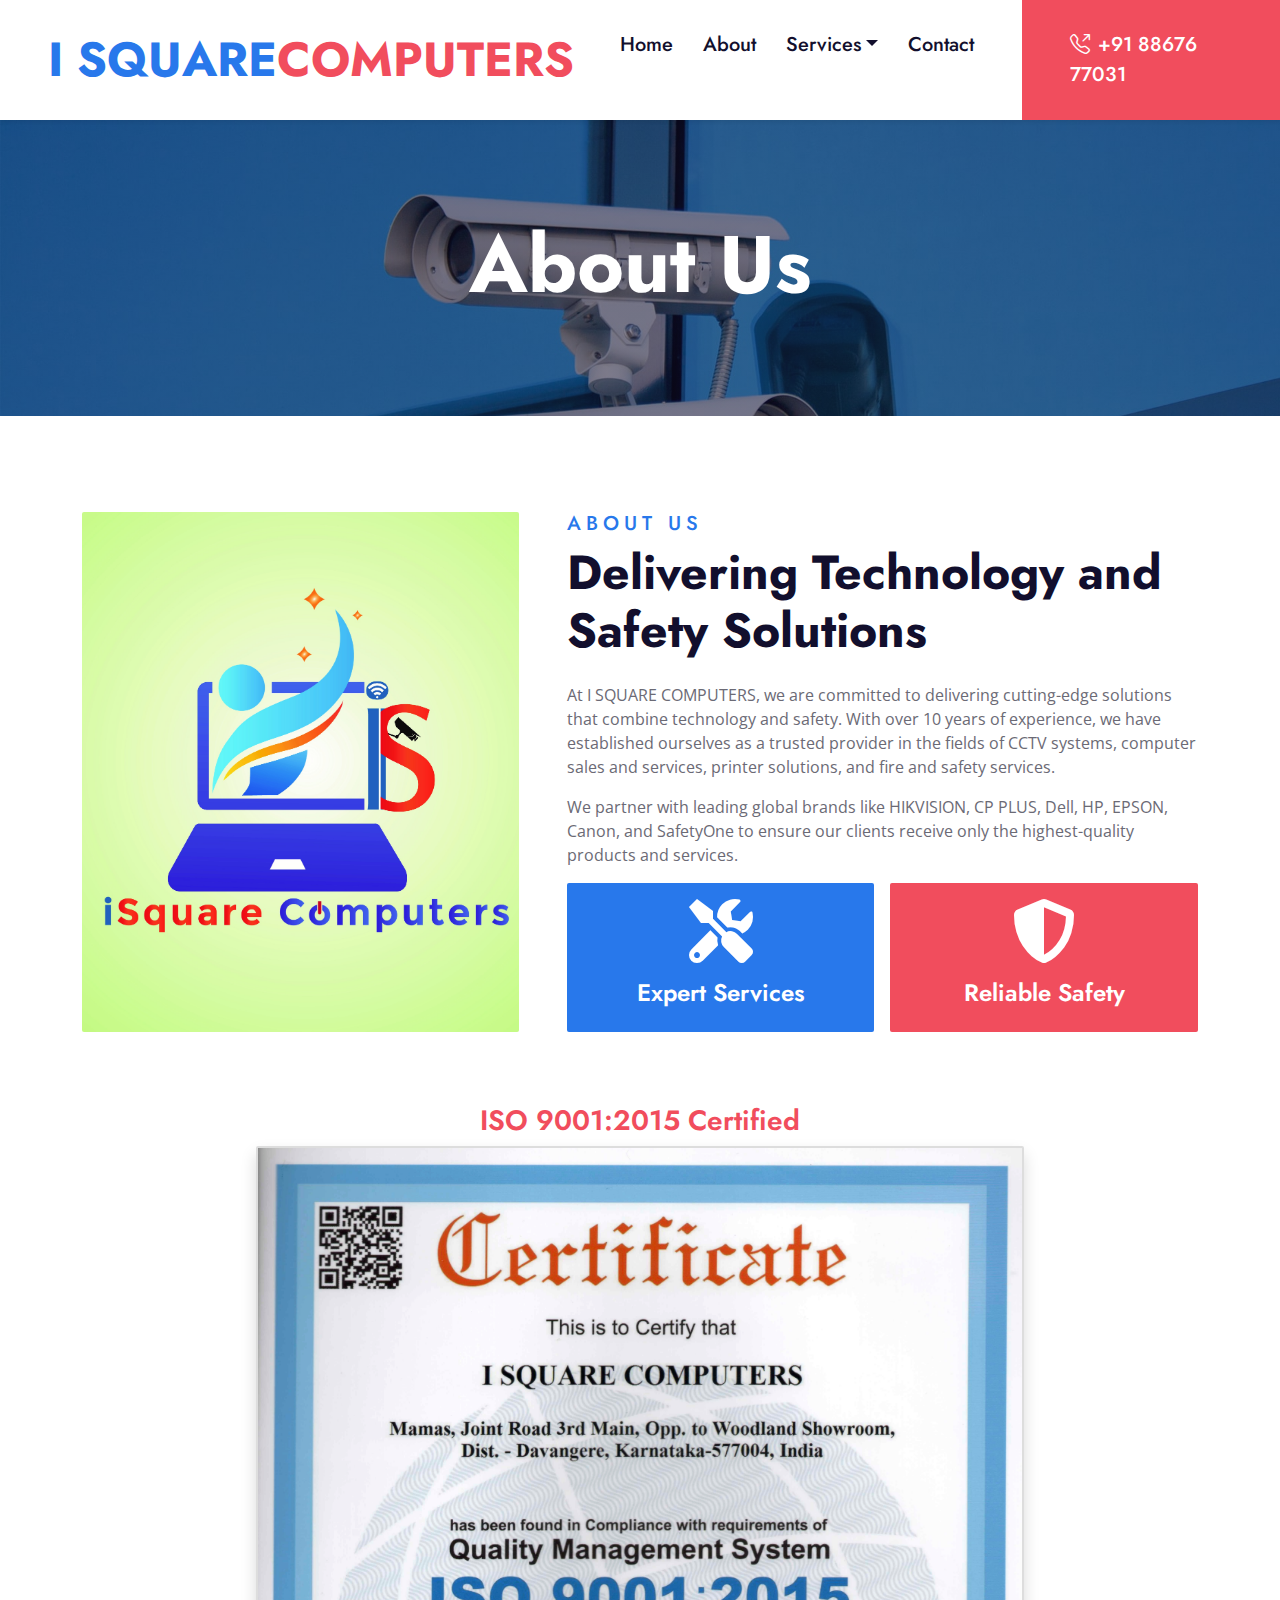
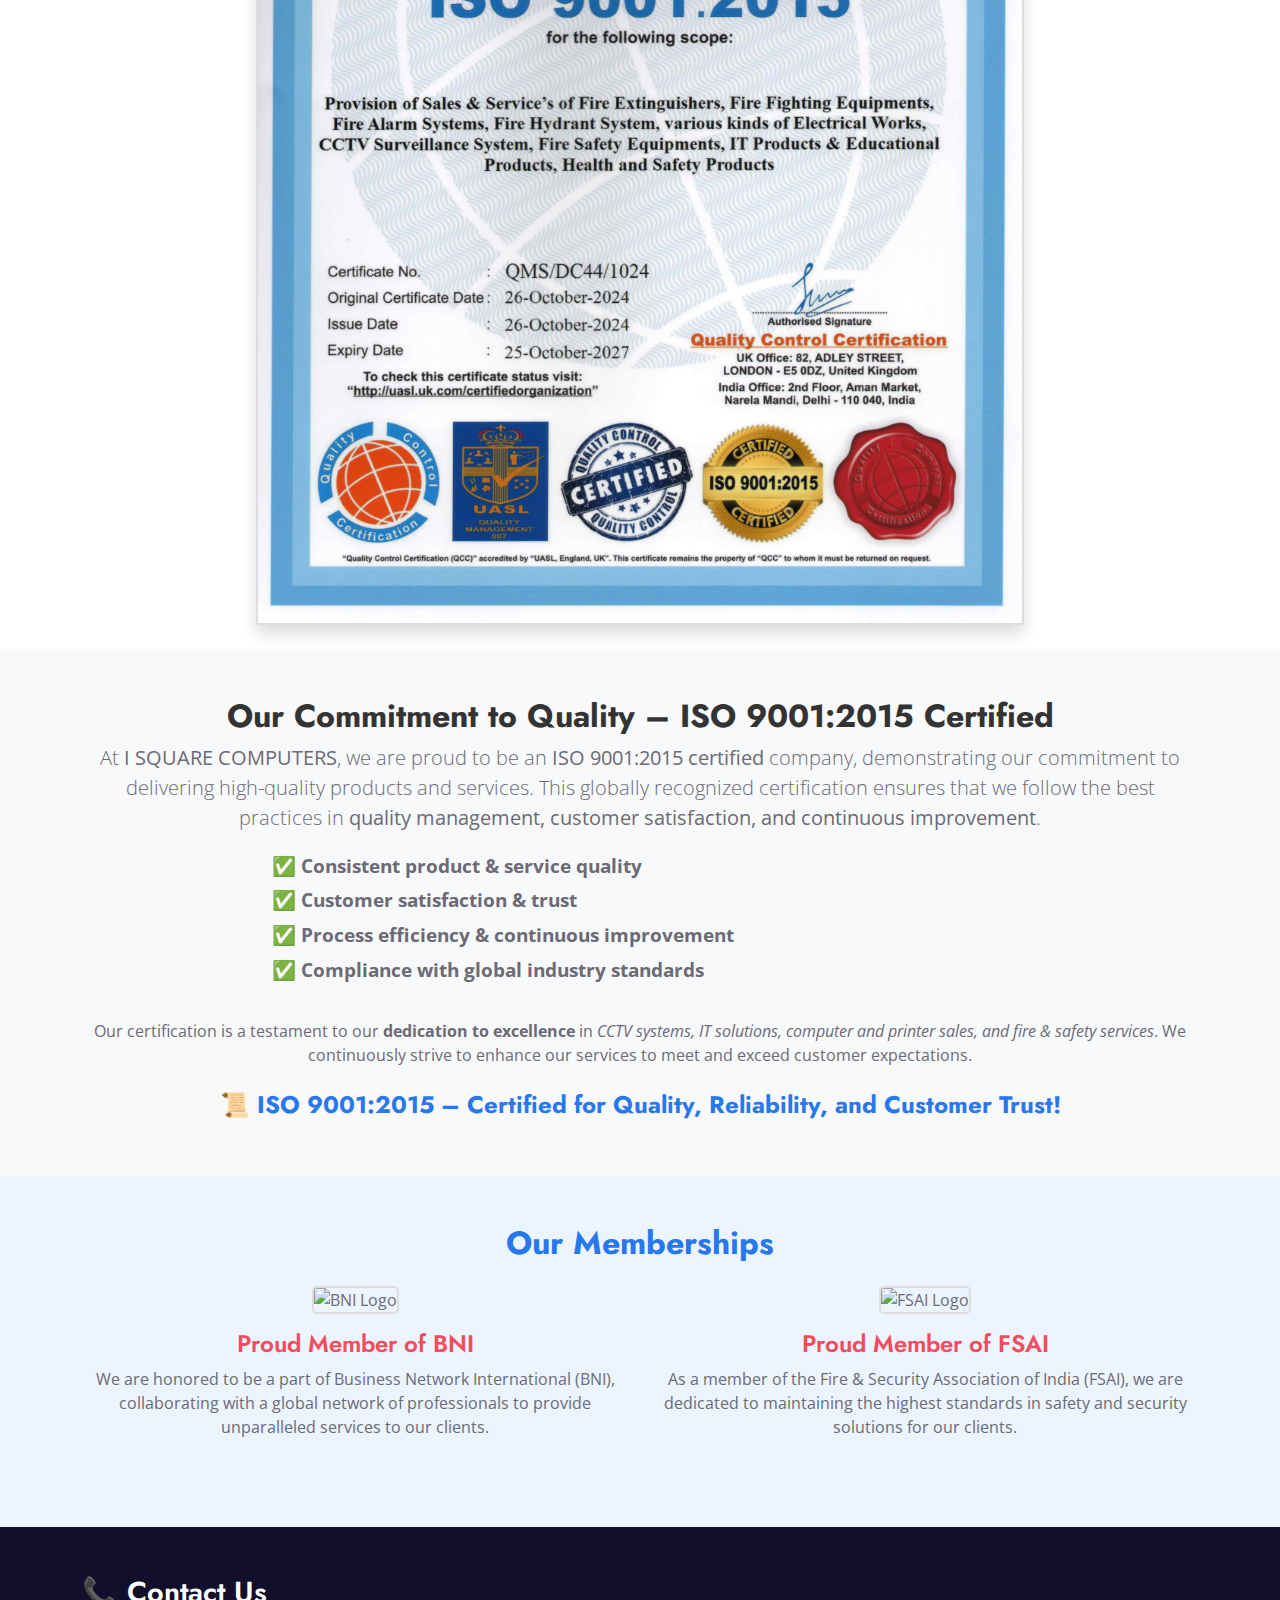
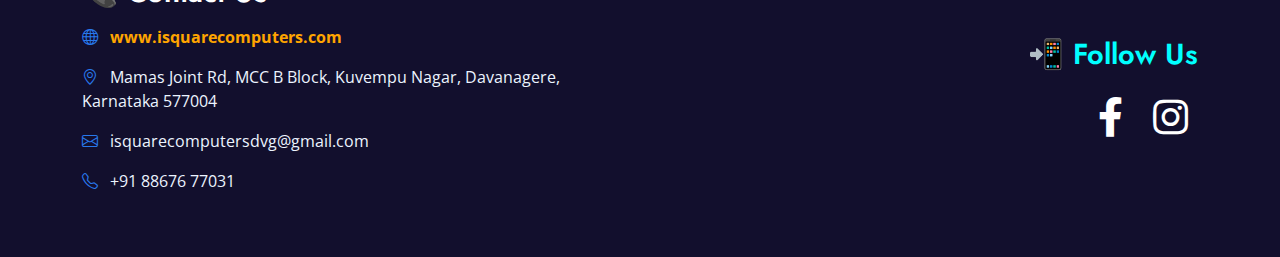
==== about.html @ 1ae17f35 "Did Major changes for the pages" ====
<!DOCTYPE html>
<html lang="en">

<head>
    <meta charset="utf-8">
    <title>I SQUARE COMPUTERS</title>
    <meta content="width=device-width, initial-scale=1.0" name="viewport">
    <meta content="CCTV, Computers, Printers, Fire & Safety" name="keywords">
    <meta content="Providing cutting-edge solutions in technology and safety" name="description">

    <!-- Favicon -->
    <link href="img/favicon.ico" rel="icon">

    <!-- Google Web Fonts -->
    <link rel="preconnect" href="https://fonts.gstatic.com">
    <link href="https://fonts.googleapis.com/css2?family=Jost:wght@500;600;700&family=Open+Sans:wght@400;600&display=swap" rel="stylesheet"> 

    <!-- Icon Font Stylesheet -->
    <link href="https://cdnjs.cloudflare.com/ajax/libs/font-awesome/5.10.0/css/all.min.css" rel="stylesheet">
    <link href="https://cdn.jsdelivr.net/npm/bootstrap-icons@1.4.1/font/bootstrap-icons.css" rel="stylesheet">
    <link href="lib/flaticon/font/flaticon.css" rel="stylesheet">

    <!-- Libraries Stylesheet -->
    <link href="lib/owlcarousel/assets/owl.carousel.min.css" rel="stylesheet">
    <link href="lib/animate/animate.min.css" rel="stylesheet">

    <!-- Customized Bootstrap Stylesheet -->
    <link href="css/bootstrap.min.css" rel="stylesheet">

    <!-- Template Stylesheet -->
    <link href="css/style.css" rel="stylesheet">
</head>

<body>
    <!-- Navbar Start -->
    <nav class="navbar navbar-expand-lg bg-white navbar-light shadow-sm py-3 py-lg-0 px-3 px-lg-0">
    <a href="index.html" class="navbar-brand ms-lg-5">
        <h1 class="display-5 m-0 text-primary">I SQUARE<span class="text-secondary">COMPUTERS</span></h1>
    </a>
    <button class="navbar-toggler" type="button" data-bs-toggle="collapse" data-bs-target="#navbarCollapse">
        <span class="navbar-toggler-icon"></span>
    </button>
    <div class="collapse navbar-collapse" id="navbarCollapse">
        <div class="navbar-nav ms-auto py-0">
            <a href="index.html" class="nav-item nav-link">Home</a>
            <a href="about.html" class="nav-item nav-link">About</a>
            <div class="nav-item dropdown">
                <a href="#" class="nav-link dropdown-toggle" data-bs-toggle="dropdown">Services</a>
                <div class="dropdown-menu m-0">
                    <a href="service.html" class="dropdown-item">Our Services</a>
                    <a href="blog.html" class="dropdown-item">Blog</a>
                    <a href="testimonial.html" class="dropdown-item">Testimonial</a>
                </div>
            </div>
            <a href="contact.html" class="nav-item nav-link">Contact</a>
            <a href="tel:+918867677031" class="nav-item nav-link nav-contact bg-secondary text-white px-5 ms-lg-5">
                <i class="bi bi-telephone-outbound me-2"></i>+91 88676 77031
            </a>
        </div>
    </div>
</nav>

    <!-- Navbar End -->

    <!-- Hero Start -->
    <div class="container-fluid bg-primary p-5 hero-header mb-5">
        <div class="row py-5">
            <div class="col-12 text-center">
                <h1 class="display-1 text-white animated zoomIn">About Us</h1>
            </div>
        </div>
    </div>
    <!-- Hero End -->

    <!-- About Start -->
    <div class="container-fluid py-5">
        <div class="container">
            <div class="row gx-5">
                <div class="col-lg-5 mb-5 mb-lg-0" style="min-height: 500px;">
                    <div class="position-relative h-100">
                        <img class="position-absolute w-100 h-100 rounded wow zoomIn" src="img/about-us.jpg" alt="About Us" style="object-fit: cover;">
                    </div>
                </div>
                <div class="col-lg-7">
                    <div class="mb-4">
                        <h5 class="text-primary text-uppercase" style="letter-spacing: 5px;">About Us</h5>
                        <h1 class="display-5 mb-0">Delivering Technology and Safety Solutions</h1>
                    </div>
                    <p>At I SQUARE COMPUTERS, we are committed to delivering cutting-edge solutions that combine technology and safety. With over 10 years of experience, we have established ourselves as a trusted provider in the fields of CCTV systems, computer sales and services, printer solutions, and fire and safety services.</p>
                    <p>We partner with leading global brands like HIKVISION, CP PLUS, Dell, HP, EPSON, Canon, and SafetyOne to ensure our clients receive only the highest-quality products and services.</p>
                    <div class="row g-3">
                        <div class="col-sm-6">
                            <div class="bg-primary d-flex flex-column justify-content-center text-center rounded p-3">
                                <i class="fa fa-tools fa-4x text-white mb-3"></i>
                                <h4 class="text-white">Expert Services</h4>
                            </div>
                        </div>
                        <div class="col-sm-6">
                            <div class="bg-secondary d-flex flex-column justify-content-center text-center rounded p-3">
                                <i class="fa fa-shield-alt fa-4x text-white mb-3"></i>
                                <h4 class="text-white">Reliable Safety</h4>
                            </div>
                        </div>
                    </div>
                </div>
            </div>
        </div>
    </div>
	<div class="text-center my-4">
    <h3 class="text-secondary">ISO 9001:2015 Certified</h3>
    <img src="img/certificate.jpg" alt="ISO 9001:2015 Certification" class="img-fluid rounded shadow" style="max-width: 60%; height: auto;">
	
	
</div>
<section class="iso-certification text-center py-5">
    <div class="container">
        <h2 class="fw-bold">Our Commitment to Quality – ISO 9001:2015 Certified</h2>
        <p class="lead">At <strong>I SQUARE COMPUTERS</strong>, we are proud to be an <strong>ISO 9001:2015 certified</strong> company, demonstrating our commitment to delivering high-quality products and services. This globally recognized certification ensures that we follow the best practices in <strong>quality management, customer satisfaction, and continuous improvement</strong>.</p>
        
        <div class="row justify-content-center">
            <div class="col-md-8">
                <ul class="list-unstyled text-start">
                    <li>✅ <strong>Consistent product & service quality</strong></li>
                    <li>✅ <strong>Customer satisfaction & trust</strong></li>
                    <li>✅ <strong>Process efficiency & continuous improvement</strong></li>
                    <li>✅ <strong>Compliance with global industry standards</strong></li>
                </ul>
            </div>
        </div>

        <p class="mt-3">Our certification is a testament to our <strong>dedication to excellence</strong> in <em>CCTV systems, IT solutions, computer and printer sales, and fire & safety services</em>. We continuously strive to enhance our services to meet and exceed customer expectations.</p>

        <h4 class="text-primary mt-4 fw-bold">📜 ISO 9001:2015 – Certified for Quality, Reliability, and Customer Trust!</h4>
    </div>
</section>

	       <!-- Membership Section Start -->
    <div class="container-fluid py-5 bg-light">
        <div class="container text-center">
            <h2 class="text-primary mb-4">Our Memberships</h2>
            <div class="row justify-content-center">
                <!-- BNI Membership -->
                <div class="col-lg-6 col-md-6 mb-4">
                    <img src="img/bni-logo.png" alt="BNI Logo" class="img-fluid mb-3" style="max-width: 200px;">
                    <h4 class="text-secondary">Proud Member of BNI</h4>
                    <p>We are honored to be a part of Business Network International (BNI), collaborating with a global network of professionals to provide unparalleled services to our clients.</p>
                </div>
                <!-- FSAI Membership -->
                <div class="col-lg-6 col-md-6 mb-4">
                    <img src="img/fsai-logo.png" alt="FSAI Logo" class="img-fluid mb-3" style="max-width: 200px;">
                    <h4 class="text-secondary">Proud Member of FSAI</h4>
                    <p>As a member of the Fire & Security Association of India (FSAI), we are dedicated to maintaining the highest standards in safety and security solutions for our clients.</p>
                </div>
            </div>
        </div>
    </div>
    <!-- Membership Section End -->


    <!-- About End -->

 <!-- Footer Start -->
<div class="container-fluid bg-dark text-light py-5">
    <div class="container">
        <div class="row align-items-center">
            <!-- Contact Section -->
            <div class="col-md-6">
                <h3 class="contact-heading">📞 Contact Us</h3>
                <p>
                    <i class="bi bi-globe text-primary me-2"></i>
                    <a href="https://www.isquarecomputers.com" target="_blank" class="fw-bold website-link">
                        www.isquarecomputers.com
                    </a>
                </p>
                <p><i class="bi bi-geo-alt text-primary me-2"></i> Mamas Joint Rd, MCC B Block, Kuvempu Nagar, Davanagere, Karnataka 577004</p>
                <p><i class="bi bi-envelope text-primary me-2"></i> isquarecomputersdvg@gmail.com</p>
                <p><i class="bi bi-telephone text-primary me-2"></i> +91 88676 77031</p>
            </div>

            <!-- Social Media Section -->
            <div class="col-md-6 text-md-end">
                <h3 class="follow-heading">📲 Follow Us</h3>
                <a href="https://www.facebook.com/yourpage" target="_blank" class="social-icon">
                    <i class="fab fa-facebook-f"></i>
                </a>
                <a href="https://www.instagram.com/yourpage" target="_blank" class="social-icon">
                    <i class="fab fa-instagram"></i>
                </a>
            </div>
        </div>
    </div>
</div>
<!-- Footer End -->



    <!-- Back to Top -->
    <a href="#" class="btn btn-lg btn-secondary btn-lg-square rounded back-to-top"><i class="bi bi-arrow-up"></i></a>

    <!-- JavaScript Libraries -->
    <script src="https://code.jquery.com/jquery-3.4.1.min.js"></script>
    <script src="https://cdn.jsdelivr.net/npm/bootstrap@5.0.0/dist/js/bootstrap.bundle.min.js"></script>
    <script src="lib/wow/wow.min.js"></script>
    <script src="lib/easing/easing.min.js"></script>
    <script src="lib/waypoints/waypoints.min.js"></script>
    <script src="lib/owlcarousel/owl.carousel.min.js"></script>

    <!-- Template Javascript -->
    <script src="js/main.js"></script>
</body>

</html>
---- lib/flaticon/font/flaticon.css ----
@font-face {
    font-family: "flaticon";
    src: url("./flaticon.ttf?7ecca773380623aac2649a7edcc0a3f2") format("truetype"),
url("./flaticon.woff?7ecca773380623aac2649a7edcc0a3f2") format("woff"),
url("./flaticon.woff2?7ecca773380623aac2649a7edcc0a3f2") format("woff2"),
url("./flaticon.eot?7ecca773380623aac2649a7edcc0a3f2#iefix") format("embedded-opentype"),
url("./flaticon.svg?7ecca773380623aac2649a7edcc0a3f2#flaticon") format("svg");
}

i[class^="flaticon-"]:before, i[class*=" flaticon-"]:before {
    font-family: flaticon !important;
    font-style: normal;
    font-weight: normal !important;
    font-variant: normal;
    text-transform: none;
    line-height: 1;
    -webkit-font-smoothing: antialiased;
    -moz-osx-font-smoothing: grayscale;
}

.flaticon-security-system:before {
    content: "\f101";
}
.flaticon-cctv:before {
    content: "\f102";
}
.flaticon-socket:before {
    content: "\f103";
}
.flaticon-setup:before {
    content: "\f104";
}
.flaticon-surveillance:before {
    content: "\f105";
}
.flaticon-recorder:before {
    content: "\f106";
}
.flaticon-wireless:before {
    content: "\f107";
}
.flaticon-ip-camera:before {
    content: "\f108";
}
.flaticon-double:before {
    content: "\f109";
}
.flaticon-camera:before {
    content: "\f10a";
}
---- css/style.css ----
/********** Template CSS **********/
:root {
    --primary: #2878EB;
    --secondary: #F14D5D;
    --light: #ECF4FF;
    --dark: #120F2D;
}

[class^=flaticon-]:before,
[class*=" flaticon-"]:before,
[class^=flaticon-]:after,
[class*=" flaticon-"]:after {
    font-size: inherit;
    margin-left: 0;
}

h1,
h2,
.font-weight-bold {
    font-weight: 700 !important;
}

h3,
h4,
.font-weight-semi-bold {
    font-weight: 600 !important;
}

h5,
h6,
.font-weight-medium {
    font-weight: 500 !important;
}

.btn {
    font-family: 'Jost', sans-serif;
    font-weight: 600;
    transition: .5s;
}

.btn-primary,
.btn-secondary,
.btn-primary:hover,
.btn-secondary:hover {
    color: #FFFFFF;
}

.btn-primary:hover {
    background: var(--secondary);
    border-color: var(--secondary);
}

.btn-secondary:hover {
    background: var(--primary);
    border-color: var(--primary);
}

.btn-square {
    width: 36px;
    height: 36px;
}

.btn-sm-square {
    width: 28px;
    height: 28px;
}

.btn-lg-square {
    width: 46px;
    height: 46px;
}

.btn-square,
.btn-sm-square,
.btn-lg-square {
    padding-left: 0;
    padding-right: 0;
    text-align: center;
}

.back-to-top {
    position: fixed;
    display: none;
    right: 45px;
    bottom: 45px;
    z-index: 99;
}

.navbar-light .navbar-nav .nav-link {
    font-family: 'Jost', sans-serif;
    position: relative;
    margin-left: 30px;
    padding: 30px 0;
    font-size: 20px;
    font-weight: 500;
    color: var(--dark);
    outline: none;
    transition: .5s;
}

.sticky-top.navbar-light .navbar-nav .nav-link {
    padding: 20px 0;
}

.navbar-light .navbar-nav .nav-link:hover,
.navbar-light .navbar-nav .nav-link.active {
    color: var(--primary);
}

@media (min-width: 992px) {
    .navbar-light .navbar-nav .nav-link::before {
        position: absolute;
        content: "";
        width: 0;
        height: 5px;
        bottom: 0;
        left: 50%;
        background: var(--primary);
        transition: .5s;
    }

    .navbar-light .navbar-nav .nav-link:hover::before,
    .navbar-light .navbar-nav .nav-link.active::before {
        width: 100%;
        left: 0;
    }

    .navbar-light .navbar-nav .nav-link.nav-contact::before {
        display: none;
    }
}

@media (max-width: 991.98px) {
    .navbar-light .navbar-nav .nav-link  {
        margin-left: 0;
        padding: 10px 0;
    }
}

.carousel-caption {
    top: 0;
    left: 0;
    right: 0;
    bottom: 0;
    background: rgba(18, 15, 45, .5);
    z-index: 1;
}

@media (max-width: 576px) {
    .carousel-caption h5 {
        font-size: 14px;
        font-weight: 500 !important;
    }

    .carousel-caption h1 {
        font-size: 30px;
        font-weight: 600 !important;
    }
}

.carousel-control-prev,
.carousel-control-next {
    width: 10%;
}

.carousel-control-prev-icon,
.carousel-control-next-icon {
    width: 3rem;
    height: 3rem;
}

.carousel-indicators {
    align-items: flex-end;
}

.carousel-indicators [data-bs-target] {
    width: 5px;
    height: 25px;
}

.carousel-indicators .active {
    height: 45px;
}

.hero-header {
    background: linear-gradient(rgba(18, 15, 45, .5), rgba(18, 15, 45, .5)), url(../img/carousel-1.jpg) top right no-repeat;
    background-size: cover;
}

.service-item div {
    z-index: 1;
}

.service-item div::after {
    position: absolute;
    content: "";
    width: 0;
    height: 100%;
    top: 0;
    left: 0;
    border-radius: 2px 2px 0 0;
    transition: .5s;
    z-index: -1;
}

.service-item div:hover::after {
    width: 100%;
    background: var(--primary);
}

.service-item * {
    transition: .5s;
}

.service-item:hover * {
    color: var(--light) !important;
}

.bg-offer {
    background: linear-gradient(rgba(18, 15, 45, .5), rgba(18, 15, 45, .5)), url(../img/carousel-2.jpg) top right no-repeat;
    background-size: cover;
}

.testimonial-carousel .owl-dots {
    height: 45px;
    margin-top: 5px;
    display: flex;
    align-items: flex-end;
    justify-content: center;
}

.testimonial-carousel .owl-dot {
    position: relative;
    display: inline-block;
    margin: 0 5px;
    width: 5px;
    height: 25px;
    background: #DDDDDD;
    transition: .5s;
}

.testimonial-carousel .owl-dot.active {
    height: 45px;
    background: var(--primary);
}

.testimonial-carousel .owl-item .testimonial-text,
.testimonial-carousel .owl-item .testimonial-text * {
    transition: .5s;
}

.testimonial-carousel .owl-item.center .testimonial-text {
    background: var(--primary) !important;
}

.testimonial-carousel .owl-item.center .testimonial-text * {
    color: #FFFFFF !important;
}

.blog-date {
    position: absolute;
    width: 90px;
    height: 65px;
    top: 75px;
    left: -25px;
    display: flex;
    align-items: center;
    justify-content: center;
    flex-direction: column;
    background: var(--secondary);
}

.blog-date::after {
    position: absolute;
    content: "";
    width: 0;
    height: 0;
    top: -25px;
    left: 0;
    border: 13px solid;
    border-color: transparent #D34351 #D34351 transparent;
    z-index: -1;
}
.img-fluid {
    border: 2px solid #ddd;
    border-radius: 5px;
    transition: transform 0.3s ease;
}

.img-fluid:hover {
    transform: scale(1.05);
}


.iso-certification {
    background-color: #f8f9fa; /* Light gray background */
    padding: 50px 0;
}

.iso-certification h2 {
    color: #333;
}

.iso-certification ul {
    font-size: 1.2rem;
    line-height: 1.8;
}

.iso-certification h4 {
    color: #007bff; /* Bootstrap primary color */
}

/* Ensure Contact Us is White & Stands Out */
.contact-heading {
    color: #FFFFFF !important; /* Force White Color */
    font-weight: bold;
    font-size: 1.8rem; /* Bigger Text */
    margin-bottom: 15px;
}

/* Follow Us Heading - Bright Cyan */
.follow-heading {
    color: #00FFFF !important; /* Bright Cyan */
    font-weight: bold;
    font-size: 1.8rem;
    margin-bottom: 15px;
}

/* Website Link Styling */
.website-link {
    color: #FFA500; /* Bright Orange */
    text-decoration: none;
    transition: color 0.3s ease-in-out;
}
.website-link:hover {
    color: #FF4500; /* Darker Orange on Hover */
}

/* Social Media Icons */
.social-icon {
    font-size: 2.5rem; /* Bigger icons */
    color: #ffffff; /* White icons */
    margin: 0 10px;
    transition: color 0.3s ease-in-out;
    text-decoration: none;
}

.social-icon:hover {
    color: #007bff; /* Blue on Hover */
}

.form-container iframe {
    width: 100%;
    border: none;
    overflow: hidden;
}
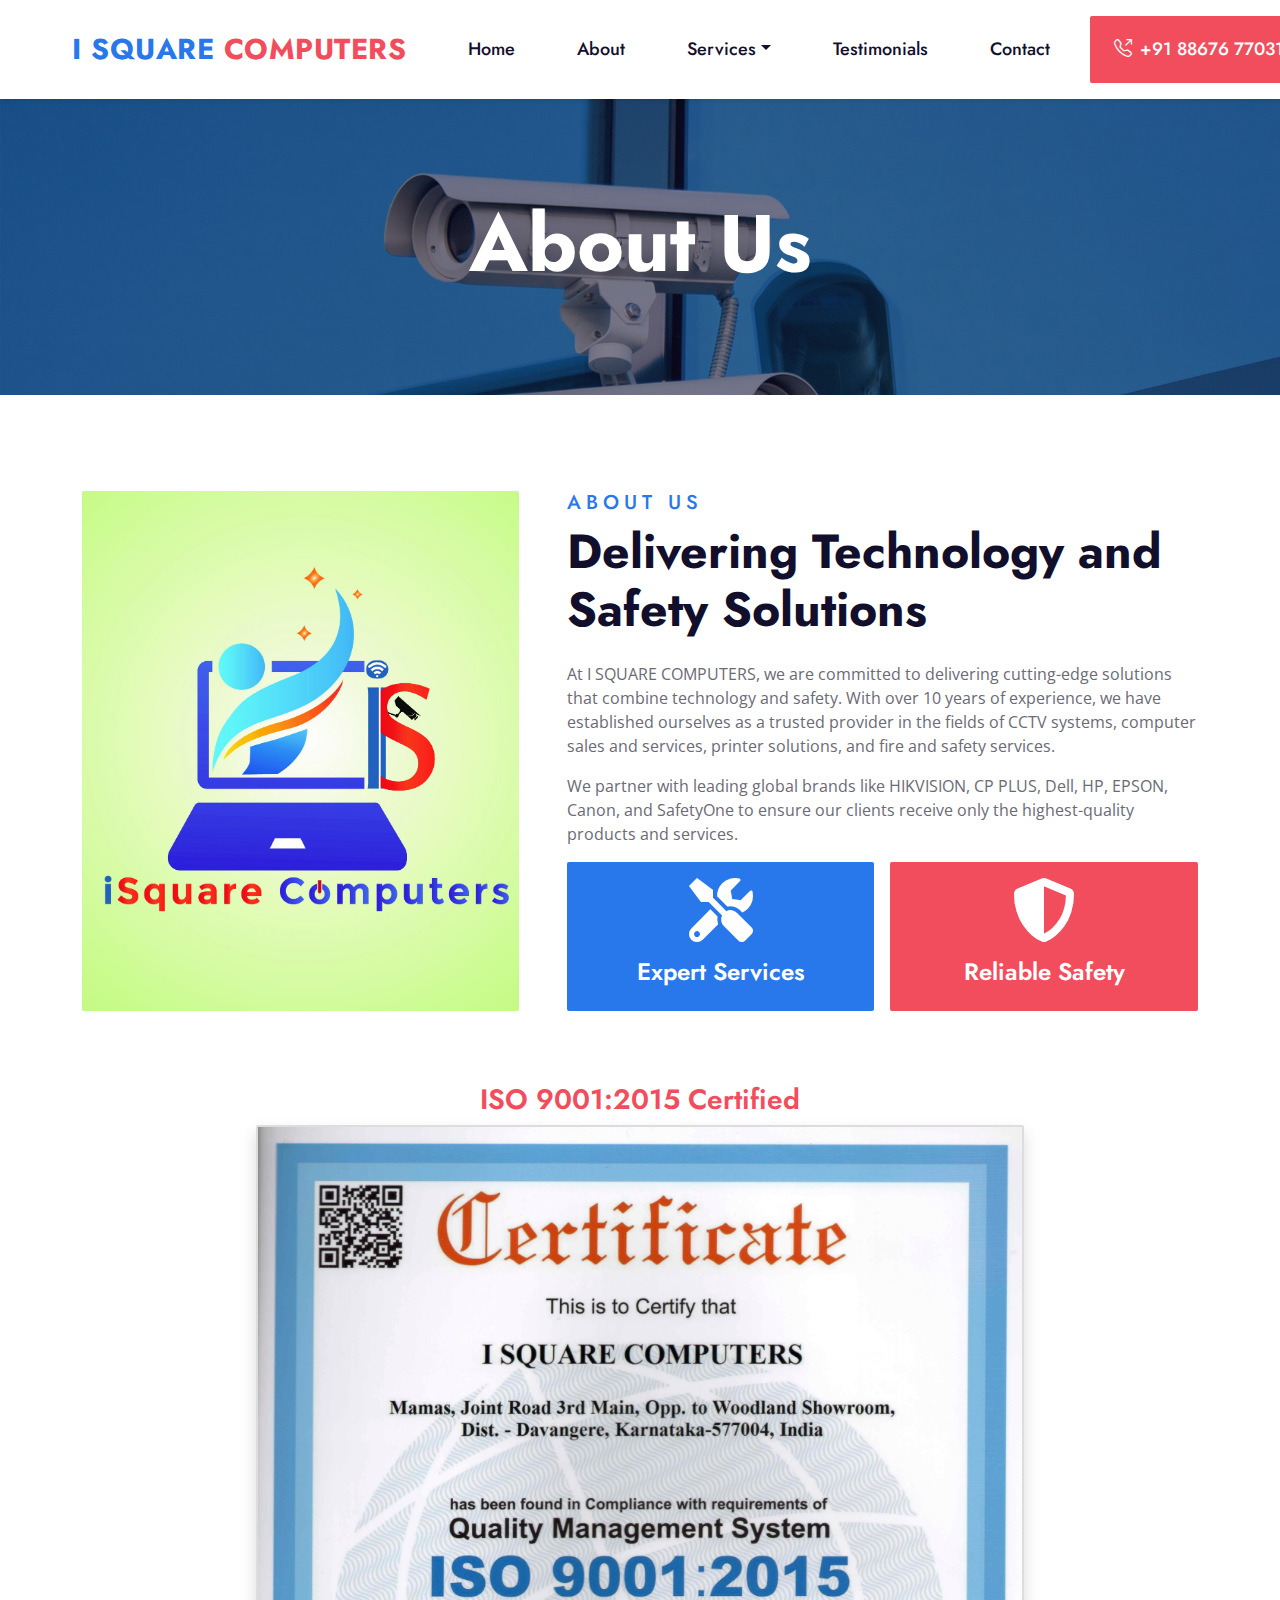
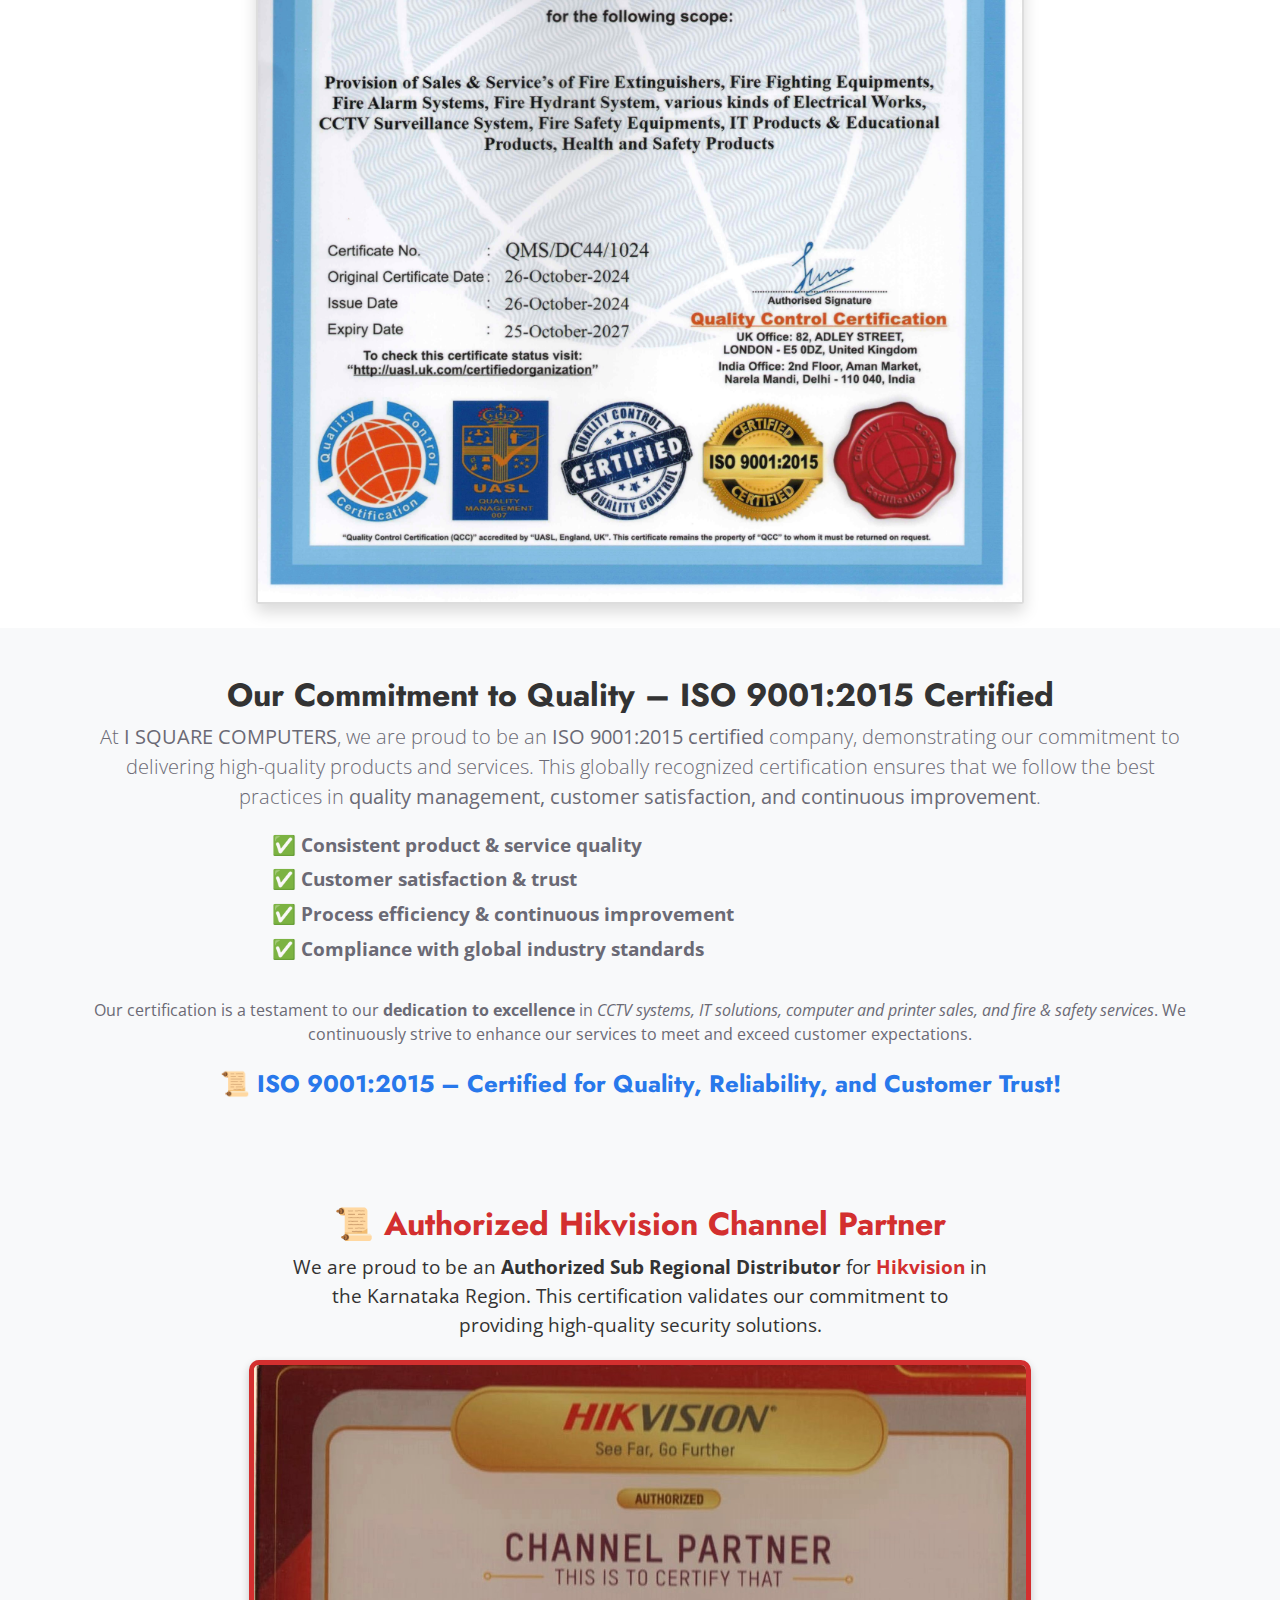
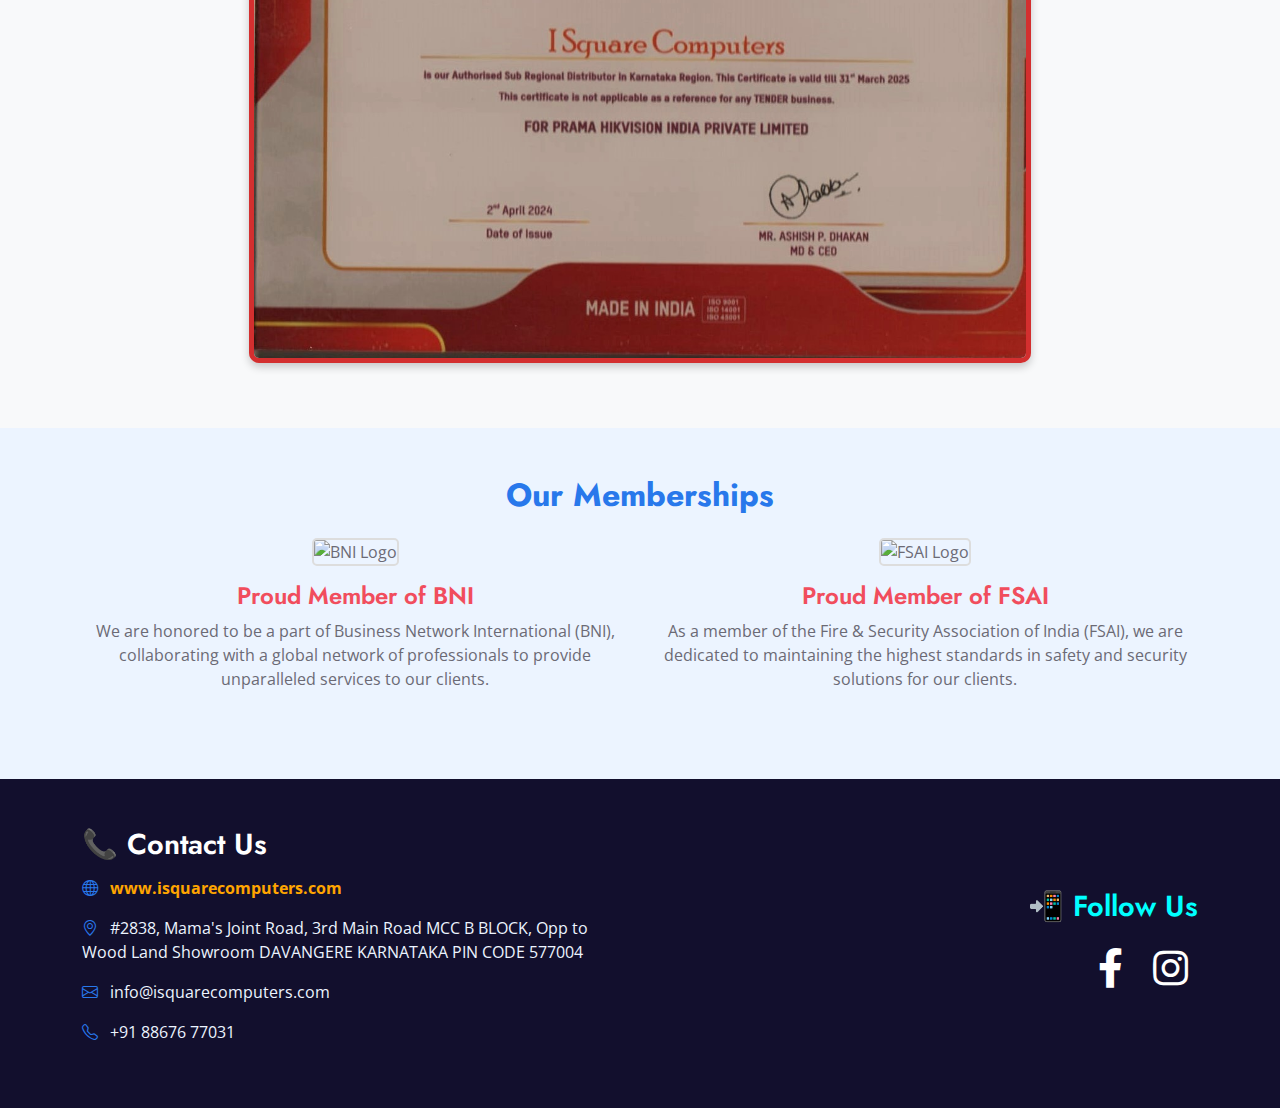
==== commit 427cbb78: "Top clients section added in index page" ====
--- a/about.html
+++ b/about.html
@@ -32,36 +32,34 @@
 </head>
 
 <body>
-    <!-- Navbar Start -->
-    <nav class="navbar navbar-expand-lg bg-white navbar-light shadow-sm py-3 py-lg-0 px-3 px-lg-0">
-    <a href="index.html" class="navbar-brand ms-lg-5">
-        <h1 class="display-5 m-0 text-primary">I SQUARE<span class="text-secondary">COMPUTERS</span></h1>
+   <!-- Navbar Start -->
+<nav class="navbar navbar-expand-lg bg-white navbar-light shadow-sm py-3 py-lg-2 px-3 px-lg-5">
+    <a href="index.html" class="navbar-brand ms-lg-4">
+        <h1 class="display-6 m-0 text-primary">I SQUARE<span class="text-secondary"> COMPUTERS</span></h1>
     </a>
     <button class="navbar-toggler" type="button" data-bs-toggle="collapse" data-bs-target="#navbarCollapse">
         <span class="navbar-toggler-icon"></span>
     </button>
     <div class="collapse navbar-collapse" id="navbarCollapse">
-        <div class="navbar-nav ms-auto py-0">
-            <a href="index.html" class="nav-item nav-link">Home</a>
-            <a href="about.html" class="nav-item nav-link">About</a>
+        <div class="navbar-nav ms-auto py-2">
+            <a href="index.html" class="nav-item nav-link px-3">Home</a>
+            <a href="about.html" class="nav-item nav-link px-3">About</a>
             <div class="nav-item dropdown">
-                <a href="#" class="nav-link dropdown-toggle" data-bs-toggle="dropdown">Services</a>
+                <a href="#" class="nav-link dropdown-toggle px-3" data-bs-toggle="dropdown">Services</a>
                 <div class="dropdown-menu m-0">
                     <a href="service.html" class="dropdown-item">Our Services</a>
                     <a href="blog.html" class="dropdown-item">Blog</a>
-                    <a href="testimonial.html" class="dropdown-item">Testimonial</a>
-                </div>
-            </div>
-            <a href="contact.html" class="nav-item nav-link">Contact</a>
-            <a href="tel:+918867677031" class="nav-item nav-link nav-contact bg-secondary text-white px-5 ms-lg-5">
+                </div>
+            </div>
+            <a href="testimonial.html" class="nav-item nav-link px-3">Testimonials</a>
+            <a href="contact.html" class="nav-item nav-link px-3">Contact</a>
+            <a href="tel:+918867677031" class="nav-item nav-link nav-contact bg-secondary text-white px-4 py-2 rounded ms-lg-4">
                 <i class="bi bi-telephone-outbound me-2"></i>+91 88676 77031
             </a>
         </div>
     </div>
 </nav>
-
-    <!-- Navbar End -->
-
+<!-- Navbar End -->
     <!-- Hero Start -->
     <div class="container-fluid bg-primary p-5 hero-header mb-5">
         <div class="row py-5">
@@ -133,6 +131,19 @@
         <h4 class="text-primary mt-4 fw-bold">📜 ISO 9001:2015 – Certified for Quality, Reliability, and Customer Trust!</h4>
     </div>
 </section>
+<!-- Hikvision Channel Partner Certificate Section -->
+<section class="certificate-section">
+    <div class="container text-center">
+        <h2 class="certificate-heading">📜 Authorized Hikvision Channel Partner</h2>
+        <p class="certificate-text">
+            We are proud to be an <strong>Authorized Sub Regional Distributor</strong> for <span style="color: #D32F2F; font-weight: bold;">Hikvision</span> in the Karnataka Region.
+            This certification validates our commitment to providing high-quality security solutions.
+        </p>
+        <img src="img/hikvision_certificate.jpg" alt="Hikvision Channel Partner Certificate" class="certificate-image">
+        <!--<p class="certificate-validity">📅 Valid Till: <strong>31st March 2025</strong></p> -->
+    </div>
+</section>
+
 
 	       <!-- Membership Section Start -->
     <div class="container-fluid py-5 bg-light">
@@ -172,8 +183,12 @@
                         www.isquarecomputers.com
                     </a>
                 </p>
-                <p><i class="bi bi-geo-alt text-primary me-2"></i> Mamas Joint Rd, MCC B Block, Kuvempu Nagar, Davanagere, Karnataka 577004</p>
-                <p><i class="bi bi-envelope text-primary me-2"></i> isquarecomputersdvg@gmail.com</p>
+                <p><i class="bi bi-geo-alt text-primary me-2"></i> #2838, Mama's Joint Road, 3rd Main Road
+MCC B BLOCK, Opp to Wood Land Showroom
+DAVANGERE
+KARNATAKA
+PIN CODE 577004</p>
+                <p><i class="bi bi-envelope text-primary me-2"></i> info@isquarecomputers.com</p>
                 <p><i class="bi bi-telephone text-primary me-2"></i> +91 88676 77031</p>
             </div>
 
@@ -183,7 +198,7 @@
                 <a href="https://www.facebook.com/yourpage" target="_blank" class="social-icon">
                     <i class="fab fa-facebook-f"></i>
                 </a>
-                <a href="https://www.instagram.com/yourpage" target="_blank" class="social-icon">
+                <a href="https://www.instagram.com/isquare_computers/" target="_blank" class="social-icon">
                     <i class="fab fa-instagram"></i>
                 </a>
             </div>
--- a/css/style.css
+++ b/css/style.css
@@ -355,3 +355,214 @@
     overflow: hidden;
 }
 
+/* Certificate Section Styling */
+.certificate-section {
+    background-color: #f8f9fa;
+    padding: 50px 0;
+}
+
+.certificate-heading {
+    font-size: 2rem;
+    font-weight: bold;
+    color: #D32F2F; /* Red Color for Hikvision Theme */
+    margin-bottom: 10px;
+}
+
+.certificate-text {
+    font-size: 1.2rem;
+    color: #333;
+    max-width: 700px;
+    margin: 0 auto 20px;
+}
+
+.certificate-image {
+    max-width: 70%;
+    height: auto;
+    border: 5px solid #D32F2F; /* Red Border */
+    border-radius: 10px;
+    box-shadow: 0 4px 8px rgba(0, 0, 0, 0.2);
+    margin-bottom: 15px;
+}
+
+.certificate-validity {
+    font-size: 1.2rem;
+    font-weight: bold;
+    color: #007bff;
+}
+
+/* Navbar Styling */
+.navbar {
+    padding: 8px 20px; /* Reduced height */
+    min-height: 60px; /* Compact look */
+}
+
+.navbar-brand h1 {
+    font-size: 1.8rem;
+    font-weight: 800; /* Increased boldness */
+    margin: 0;
+    white-space: nowrap;
+    letter-spacing: 0.5px;
+}
+
+/* Navbar Links */
+.navbar-light .navbar-nav .nav-link {
+    font-family: 'Jost', sans-serif;
+    position: relative;
+    margin-left: 30px;
+    padding: 20px 0; /* Adjusted for compact height */
+    font-size: 18px;
+    font-weight: 500;
+    color: var(--dark);
+    outline: none;
+    transition: .5s;
+}
+
+.sticky-top.navbar-light .navbar-nav .nav-link {
+    padding: 15px 0;
+}
+
+.navbar-light .navbar-nav .nav-link:hover,
+.navbar-light .navbar-nav .nav-link.active {
+    color: var(--primary);
+}
+
+/* Navbar Hover Effect */
+@media (min-width: 992px) {
+    .navbar-light .navbar-nav .nav-link::before {
+        position: absolute;
+        content: "";
+        width: 0;
+        height: 3px;
+        bottom: 0;
+        left: 50%;
+        background: var(--primary);
+        transition: .5s;
+    }
+
+    .navbar-light .navbar-nav .nav-link:hover::before,
+    .navbar-light .navbar-nav .nav-link.active::before {
+        width: 100%;
+        left: 0;
+    }
+
+    .navbar-light .navbar-nav .nav-link.nav-contact::before {
+        display: none;
+    }
+}
+
+/* Contact Button */
+.nav-contact {
+    background: #6c757d;
+    color: #ffffff;
+    border-radius: 5px;
+    font-weight: 600;
+    display: flex;
+    align-items: center;
+    padding: 6px 16px; /* Compact padding */
+    white-space: nowrap; /* Keeps in one line */
+    transition: background 0.3s ease-in-out;
+}
+
+.nav-contact i {
+    margin-right: 6px;
+}
+
+.nav-contact:hover {
+    background: #5a6268;
+}
+
+/* Responsive Adjustments */
+@media (max-width: 991.98px) {
+    .navbar-light .navbar-nav .nav-link {
+        margin-left: 0;
+        padding: 10px 0;
+    }
+
+    .nav-contact {
+        width: 100%;
+        justify-content: center;
+    }
+}
+
+@media (max-width: 768px) {
+    .navbar-brand h1 {
+        font-size: 1.5rem; /* Adjusted for smaller screens */
+    }
+
+    .navbar-toggler {
+        padding: 5px;
+        border: none;
+        outline: none;
+    }
+
+    .nav-contact {
+        width: 100%;
+        justify-content: center;
+    }
+}
+
+
+/* Top clients names scolling functionality */
+<style>
+    .client-scroll-wrapper {
+        overflow: hidden;
+        position: relative;
+        white-space: nowrap;
+        width: 100%;
+    }
+    .client-scroll {
+        display: flex;
+        animation: scrollClients 20s linear infinite;
+        transform: translateX(100%);
+    }
+    .client-item {
+        flex: 0 0 auto;
+        width: 250px;
+        margin: 0 15px;
+        text-align: center;
+    }
+    @keyframes scrollClients {
+        0% { transform: translateX(100%); }
+        100% { transform: translateX(-100%); }
+    }
+</style>
+
+<style>
+    .client-scroll-wrapper {
+        overflow: hidden;
+        position: relative;
+        width: 100%;
+        white-space: nowrap;
+        padding: 10px 0;
+    }
+    .client-scroll {
+        display: flex;
+        animation: scrollClients 50s linear infinite;
+        width: max-content;
+    }
+    .client-item {
+        flex: 0 0 auto;
+        width: 300px;
+        margin: 0 30px;
+        text-align: center;
+    }
+    .client-item img {
+        width: 100%;
+        max-height: 150px;
+        object-fit: contain;
+        margin-bottom: 10px;
+    }
+    .client-name {
+        font-size: 18px;
+        font-weight: bold;
+        white-space: normal;
+        overflow: visible;
+        text-overflow: unset;
+        max-width: 100%;
+        word-wrap: break-word;
+    }
+    @keyframes scrollClients {
+        0% { transform: translateX(0); }
+        100% { transform: translateX(-50%); }
+    }
+</style>